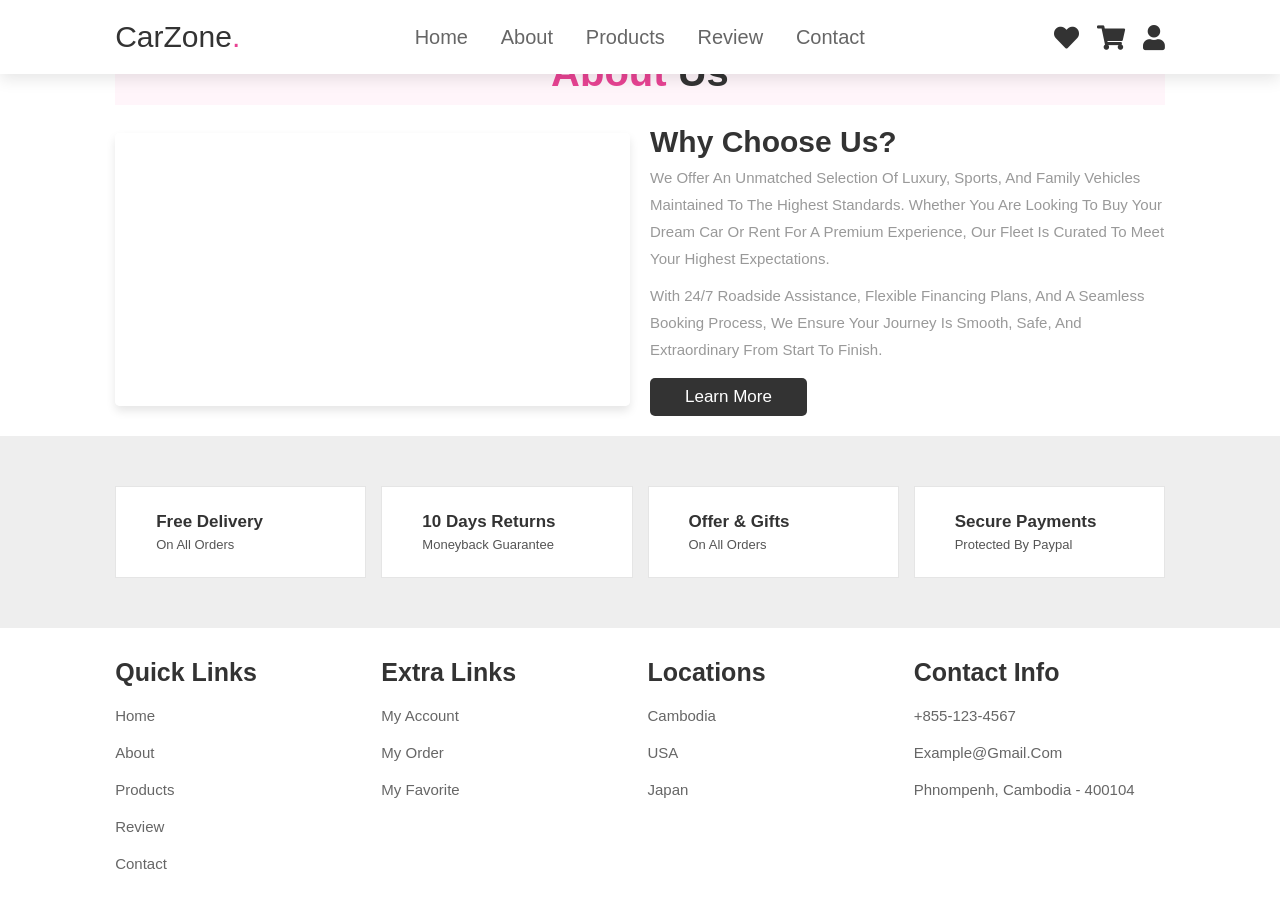
==== about.html @ c47e72ea "Add files via upload" ====
<!DOCTYPE html>
<html lang="en">
<head>
    <meta charset="UTF-8">
    <meta name="viewport" content="width=device-width, initial-scale=1.0">
    <title>CarZone - About Us</title>
    <link rel="stylesheet" href="https://cdnjs.cloudflare.com/ajax/libs/font-awesome/5.15.3/css/all.min.css">
    <link rel="stylesheet" href="style.css">
</head>
<body>

<header>
    <input type="checkbox" name="" id="toggler">
    <label for="toggler" class="fas fa-bars"></label>

    <a href="index.html" class="logo">CarZone<span>.</span></a>

    <nav class="navbar">
        <a href="index.html">home</a>
        <a href="about.html">about</a>
        <a href="products.html">products</a>
        <a href="review.html">review</a>
        <a href="contact.html">contact</a>
    </nav>

    <div class="icons">
        <a href="#" class="fas fa-heart"></a>
        <a href="#" class="fas fa-shopping-cart"></a>
        <a href="#" class="fas fa-user"></a>
    </div>
</header>

<section class="about" id="about">
    <h1 class="heading"> <span> about </span> us </h1>
    <div class="row">
        <div class="video-container">
            <video src="../IMG_4073.MP4" loop autoplay muted></video>
        </div>
        <div class="content">
            <h3>why choose us?</h3>
            <p>We offer an unmatched selection of luxury, sports, and family vehicles maintained to the highest standards. Whether you are looking to buy your dream car or rent for a premium experience, our fleet is curated to meet your highest expectations.</p>
            <p>With 24/7 roadside assistance, flexible financing plans, and a seamless booking process, we ensure your journey is smooth, safe, and extraordinary from start to finish.</p>
            <a href="#" class="btn">learn more</a>
        </div>
    </div>
</section>

<section class="icons-container">
    <div class="icons">
        <img src="../shopping-cart.png" alt="">
        <div class="info">
            <h3>free delivery</h3>
            <span>on all orders</span>
        </div>
    </div>
    <div class="icons">
        <img src="../refund.png" alt="">
        <div class="info">
            <h3>10 days returns</h3>
            <span>moneyback guarantee</span>
        </div>
    </div>
    <div class="icons">
        <img src="../gift-card.png" alt="">
        <div class="info">
            <h3>offer & gifts</h3>
            <span>on all orders</span>
        </div>
    </div>
    <div class="icons">
        <img src="../card.png" alt="">
        <div class="info">
            <h3>secure payments</h3>
            <span>protected by paypal</span>
        </div>
    </div>
</section>

<section class="footer">
    <div class="box-container">
        <div class="box">
            <h3>quick links</h3>
            <a href="index.html">home</a>
            <a href="about.html">about</a>
            <a href="products.html">products</a>
            <a href="review.html">review</a>
            <a href="contact.html">contact</a>
        </div>
        <div class="box">
            <h3>extra links</h3>
            <a href="#">my account</a>
            <a href="#">my order</a>
            <a href="#">my favorite</a>
        </div>
        <div class="box">
            <h3>locations</h3>
            <a href="#">Cambodia</a>
            <a href="#">USA</a>
            <a href="#">japan</a>
        </div>
        <div class="box">
            <h3>contact info</h3>
            <a href="#">+855-123-4567</a>
            <a href="#">example@gmail.com</a>
            <a href="#">phnompenh, cambodia - 400104</a>
        </div>
    </div>
</section>

</body>
</html>
---- style.css ----
:root {
    --pink: #e84393;
}

* {
    margin: 0; padding: 0;
    box-sizing: border-box;
    font-family: Verdana, Geneva, Tahoma, sans-serif;
    outline: none; border: none;
    text-decoration: none;
    text-transform: capitalize;
    transition: .2s linear;
}

html {
    font-size: 62.5%;
    scroll-behavior: smooth;
    scroll-padding-top: 6rem;
    overflow-x: hidden;
}

section {
    padding: 2rem 9%;
}

.heading {
    text-align: center;
    font-size: 4rem;
    color: #333;
    padding: 1rem;
    margin: 2rem 0;
    background: rgba(255, 67, 147, .05);
}

.heading span {
    color: var(--pink);
}

.btn {
    display: inline-block;
    margin-top: 1rem;
    background: #333;
    color: #fff;
    padding: .9rem 3.5rem;
    font-size: 1.7rem;
    border-radius: .5rem;
    cursor: pointer;
}

.btn:hover {
    background: var(--pink);
}

/* Header styling */
header {
    position: fixed;
    top: 0; left: 0; right: 0;
    background: #fff;
    padding: 2rem 9%;
    display: flex;
    align-items: center;
    justify-content: space-between;
    z-index: 1000;
    box-shadow: 0 .5rem 1.5rem rgba(0,0,0,.1);
}

header .logo {
    font-size: 3rem;
    color: #333;
    font-weight:充分;
}

header .logo span {
    color: var(--pink);
}

header .navbar a {
    font-size: 2rem;
    color: #666;
    margin: 0 1.5rem;
}

header .navbar a:hover {
    color: var(--pink);
}

header .icons a {
    font-size: 2.5rem;
    color: #333;
    margin-left: 1.5rem;
}

header .icons a:hover {
    color: var(--pink);
}

header #toggler {
    display: none;
}

header .fa-bars {
    font-size: 3rem;
    color: #333;
    border-radius: .5rem;
    padding: .5rem 1.5rem;
    cursor: pointer;
    border: .1rem solid rgba(0,0,0,.3);
    display: none;
}

/* Home Section */
.home {
    display: flex;
    align-items: center;
    min-height: 100vh;
    background: url(../image.background.avif) no-repeat;
    background-size: cover;
    background-position: center;
}

.home .content {
    max-width: 50rem;
}

.home .content h3 {
    font-size: 6rem;
    color: #e7d3d3;
}

.home .content span {
    font-size: 3.5rem;
    color: var(--pink);
    padding: 1rem 0;
    line-height: 1.5;
}

.home .content p {
    font-size: 1.5rem;
    color: #999;
    padding: 1rem 0;
    line-height: 1.5;
}

/* About Section */
.about .row {
    display: flex;
    align-items: center;
    gap: 2rem;
    flex-wrap: wrap;
}

.about .row .video-container {
    flex: 1 1 40rem;
    position: relative;
}

.about .row .video-container video {
    width: 100%;
    border: 1.5rem solid #fff;
    border-radius: .5rem;
    box-shadow: 0 .5rem 1rem rgba(0,0,0,.1);
    height: 100%;
    object-fit: cover;
}

.about .row .video-container h3 {
    position: absolute;
    top: 50%; transform: translateY(-50%);
    font-size: 3rem;
    background: #fff;
    width: 100%;
    padding: 1rem 2rem;
    text-align: center;
    mix-blend-mode: screen;
}

.about .row .content {
    flex: 1 1 40rem;
}

.about .row .content h3 {
    font-size: 3rem;
    color: #333;
}

.about .row .content p {
    font-size: 1.5rem;
    color: #999;
    padding: .5rem 0;
    line-height: 1.8;
}

/* Icons Section */
.icons-container {
    background: #eee;
    display: flex;
    flex-wrap: wrap;
    gap: 1.5rem;
    padding-top: 5rem;
    padding-bottom: 5rem;
}

.icons-container .icons {
    background: #fff;
    border: .1rem solid rgba(0,0,0,.1);
    padding: 2rem;
    display: flex;
    align-items: center;
    flex: 1 1 25rem;
}

.icons-container .icons img {
    height: 5rem;
    margin-right: 2rem;
}

.icons-container .icons h3 {
    color: #333;
    font-size: 1.7rem;
    padding-bottom: .5rem;
}

.icons-container .icons span {
    color: #555;
    font-size: 1.3rem;
}

/* Products Section */
.products .box-container {
    display: flex;
    flex-wrap: wrap;
    gap: 1.5rem;
}

.products .box-container .box {
    flex: 1 1 30rem;
    box-shadow: 0 .5rem 1.5rem rgba(0,0,0,.1);
    border-radius: .5rem;
    border: .1rem solid rgba(0,0,0,.1);
    position: relative;
}

.products .box-container .box .discount {
    position: absolute;
    top: 1rem; left: 1rem;
    padding: .7rem 1rem;
    font-size: 1.5rem;
    color: var(--pink);
    background: rgba(255, 67, 147, .05);
    z-index: 1;
    border-radius: .5rem;
}

.products .box-container .box .image {
    position: relative;
    text-align: center;
    padding-top: 2rem;
    overflow: hidden;
}

.products .box-container .box .image img {
    height: 25rem;
}

.products .box-container .box:hover .image img {
    transform: scale(1.1);
}

.products .box-container .box .image .icons {
    position: absolute;
    bottom: -7rem; left: 0; right: 0;
    display: flex;
}

.products .box-container .box:hover .image .icons {
    bottom: 0;
}

.products .box-container .box .image .icons a {
    height: 5rem;
    line-height: 5rem;
    font-size: 2rem;
    width: 50%;
    background: var(--pink);
    color: #fff;
}

.products .box-container .box .image .icons .cart-btn {
    border-left: .1rem solid #fff7;
    border-right: .1rem solid #fff7;
    width: 100%;
}

.products .box-container .box .image .icons a:hover {
    background: #333;
}

.products .box-container .box .content {
    padding: 2rem;
    text-align: center;
}

.products .box-container .box .content h3 {
    font-size: 2.5rem;
    color: #333;
}

.products .box-container .box .content .price {
    font-size: 2.5rem;
    color: var(--pink);
    font-weight: bold;
    padding-top: 1rem;
}

.products .box-container .box .content .price span {
    font-size: 1.5rem;
    color: #999;
    font-weight: normal;
    text-decoration: line-through;
}

/* Reviews Section */
.review .box-container {
    display: flex;
    flex-wrap: wrap;
    gap: 1.5rem;
}

.review .box-container .box {
    flex: 1 1 30rem;
    border: .1rem solid rgba(0,0,0,.1);
    border-radius: .5rem;
    padding: 3rem;
    position: relative;
}

.review .box-container .box .fa-quote-right {
    position: absolute;
    bottom: 3rem; right: 3rem;
    font-size: 6rem;
    color: #eee;
}

.review .box-container .box .stars i {
    color: var(--pink);
    font-size: 2rem;
}

.review .box-container .box p {
    color: #999;
    font-size: 1.5rem;
    line-height: 1.5;
    padding-top: 2rem;
}

.review .box-container .box .user {
    display: flex;
    align-items: center;
    padding-top: 2rem;
}

.review .box-container .box .user img {
    height: 6rem;
    width: 6rem;
    border-radius: 50%;
    object-fit: cover;
    margin-right: 1.5rem;
}

.review .box-container .box .user h3 {
    font-size: 2rem;
    color: #333;
}

.review .box-container .box .user span {
    font-size: 1.5rem;
    color: #999;
}

/* Contact Section */
.contact .row {
    display: flex;
    flex-wrap: wrap-reverse;
    gap: 1.5rem;
    align-items: center;
}

.contact .row form {
    flex: 1 1 40rem;
    padding: 2rem 2.5rem;
    box-shadow: 0 .5rem 1.5rem rgba(0,0,0,.1);
    border: .1rem solid rgba(0,0,0,.1);
    border-radius: .5rem;
}

.contact .row .image {
    flex: 1 1 40rem;
}

.contact .row .image img {
    width: 100%;
}

.contact .row form .box {
    padding: 1.5rem;
    font-size: 1.7rem;
    color: #333;
    text-transform: none;
    border: .1rem solid rgba(0,0,0,.1);
    border-radius: .5rem;
    margin: .7rem 0;
    width: 100%;
}

.contact .row form .box:focus {
    border-color: var(--pink);
}

.contact .row form textarea {
    height: 15rem;
    resize: none;
}

/* Footer Section */
.footer .box-container {
    display: flex;
    flex-wrap: wrap;
    gap: 1.5rem;
}

.footer .box-container .box {
    flex: 1 1 25rem;
}

.footer .box-container .box h3 {
    color: #333;
    font-size: 2.5rem;
    padding: 1rem 0;
}

.footer .box-container .box a {
    display: block;
    color: #666;
    font-size: 1.5rem;
    padding: 1rem 0;
}

.footer .box-container .box a:hover {
    color: var(--pink);
    text-decoration: underline;
}

.footer .box-container .box img {
    margin-top: 0.1rem;
}

.footer .credit {
    text-align: center;
    padding: 1.5rem;
    margin-top: 1.5rem;
    padding-top: 2.5rem;
    font-size: 2rem;
    color: #333;
    border-top: .1rem solid rgba(0,0,0,.1);
}

.footer .credit span {
    color: var(--pink);
}

/* Media Queries (Responsive Breakpoints) */
@media (max-width: 991px) {
    html {
        font-size: 55%;
    }
    header {
        padding: 2rem;
    }
    section {
        padding: 2rem;
    }
}

@media (max-width: 768px) {
    header .fa-bars {
        display: block;
    }
    header .navbar {
        position: absolute;
        top: 100%; left: 0; right: 0;
        background: #fff;
        border-top: .1rem solid rgba(0,0,0,.1);
        display: none;
    }
    header #toggler:checked ~ .navbar {
        display: block;
    }
    header .navbar a {
        margin: 1.5rem;
        padding: 1.5rem;
        background: #eee;
        border-radius: .5rem;
        display: block;
    }
    .home h3 {
        font-size: 5rem;
    }
}

@media (max-width: 450px) {
    html {
        font-size: 50%;
    }
}
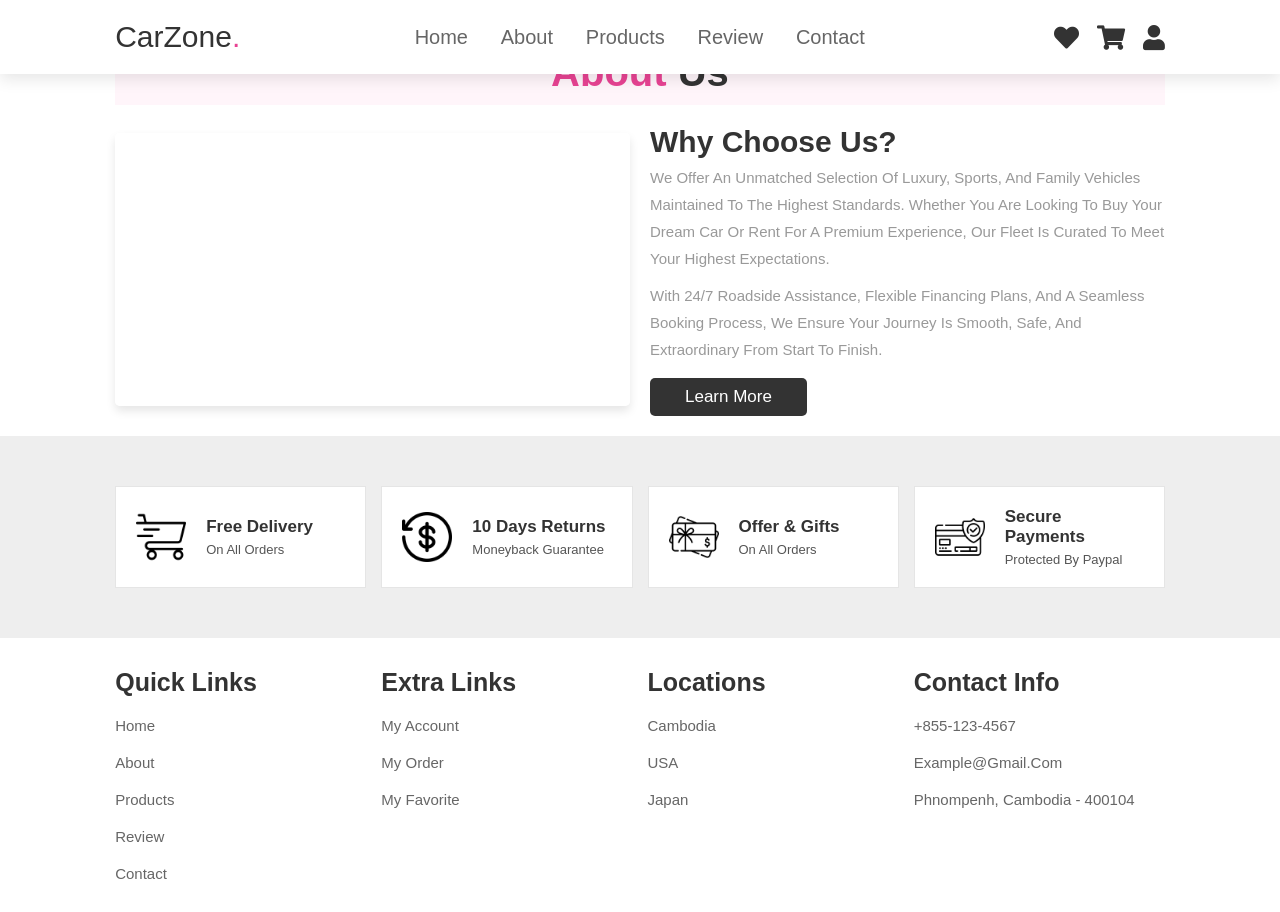
==== commit 233cb0b6: "Update about.html" ====
--- a/about.html
+++ b/about.html
@@ -34,7 +34,7 @@
     <h1 class="heading"> <span> about </span> us </h1>
     <div class="row">
         <div class="video-container">
-            <video src="../IMG_4073.MP4" loop autoplay muted></video>
+            <video src="IMG_4073.MP4" loop autoplay muted></video>
         </div>
         <div class="content">
             <h3>why choose us?</h3>
@@ -47,28 +47,28 @@
 
 <section class="icons-container">
     <div class="icons">
-        <img src="../shopping-cart.png" alt="">
+        <img src="shopping-cart.png" alt="">
         <div class="info">
             <h3>free delivery</h3>
             <span>on all orders</span>
         </div>
     </div>
     <div class="icons">
-        <img src="../refund.png" alt="">
+        <img src="refund.png" alt="">
         <div class="info">
             <h3>10 days returns</h3>
             <span>moneyback guarantee</span>
         </div>
     </div>
     <div class="icons">
-        <img src="../gift-card.png" alt="">
+        <img src="gift-card.png" alt="">
         <div class="info">
             <h3>offer & gifts</h3>
             <span>on all orders</span>
         </div>
     </div>
     <div class="icons">
-        <img src="../card.png" alt="">
+        <img src="card.png" alt="">
         <div class="info">
             <h3>secure payments</h3>
             <span>protected by paypal</span>
@@ -108,4 +108,4 @@
 </section>
 
 </body>
-</html>+</html>
